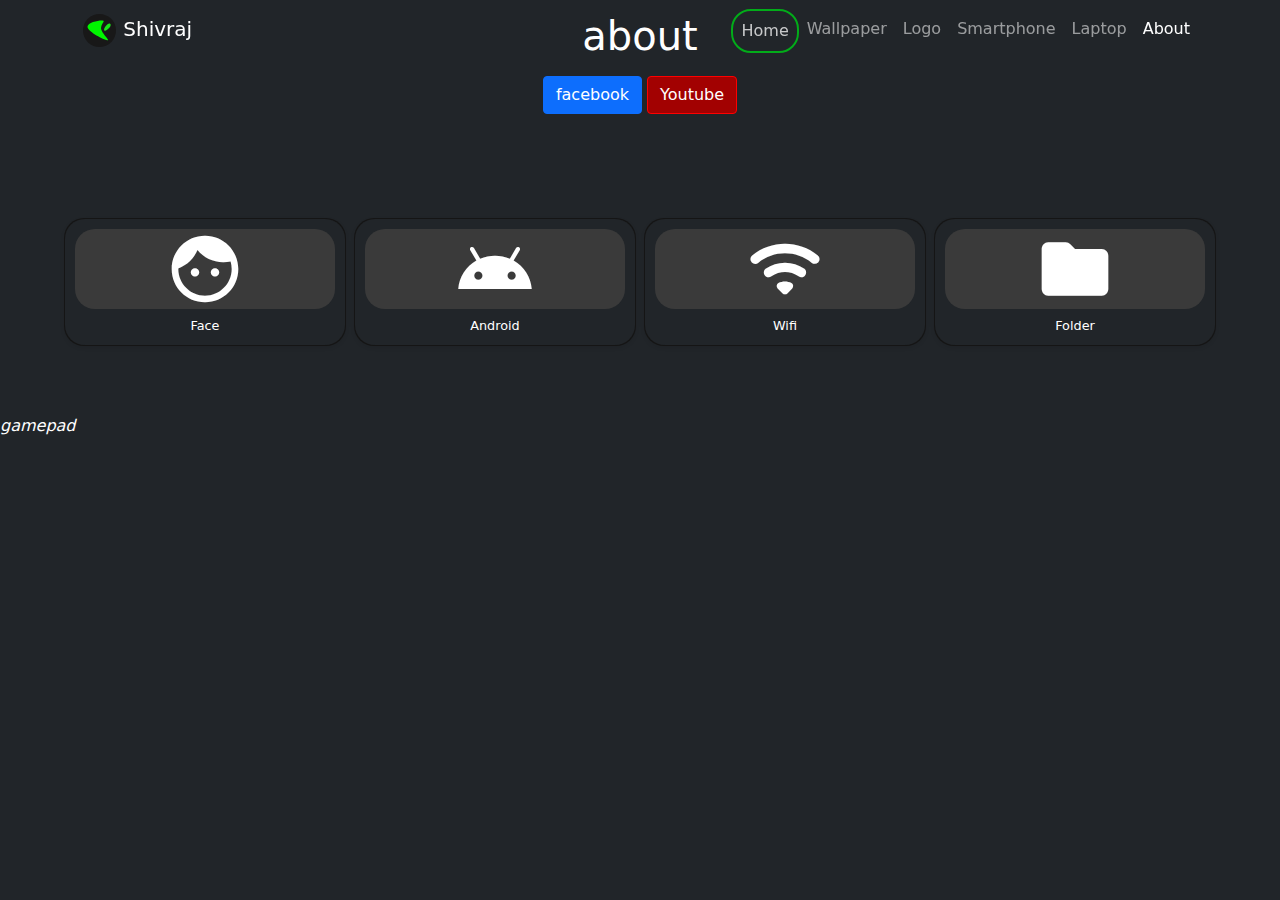
==== about.html @ e11d14c1 "Add files via upload" ====
<!DOCTYPE html>
<html lang="en">
<head>
    <meta charset="UTF-8">
    <meta name="viewport" content="width=device-width, initial-scale=1.0">
    <title>Shivpaper Home</title>
    <link rel="shortcut icon" href="iconfull.svg" type="image/x-icon">
<link rel="stylesheet" href="css/bootstrap.min.css">
<link rel="stylesheet" href="css/app.css">
</head>
<body>
  <nav class="navbar navbar-expand-sm navbar-dark fixed-top" aria-label="Eighth navbar example">
    <div class="container">
      <div class="navbar-brand" id="home">
        <img class="" width="35px" height="35px" src="iconfull.svg" alt="" >
        Shivraj</div>
      <button id="navbut" class="navbar-toggler" type="button" data-bs-toggle="collapse" data-bs-target="#navbarsExample07" aria-controls="navbarsExample07" aria-expanded="false" aria-label="Toggle navigation">
        <span class="navbar-toggler-icon"></span>
      </button>

      <div class="collapse navbar-collapse text-center" id="navbarsExample07">
        <ul class="navbar-nav me-auto mb-2 mb-lg-0">
          <li class="nav-item">
            <a class="nav-link" aria-current="page" href="index.html"><i></i>Home</a>
          </li>
          <li class="nav-item">
            <a class="nav-link" href="wallpaper.html"><i></i>Wallpaper</a>
          </li>
          <li class="nav-item">
            <a class="nav-link" href="logo.html"><i></i>Logo</a>
          </li>
          <li class="nav-item">
            <a class="nav-link" href="smartphone.html"><i></i>Smartphone</a>
          </li>
          <li class="nav-item">
            <a class="nav-link" href="laptop.html"><i></i>Laptop</a>
          </li>
          <li class="nav-item">
            <a class="nav-link active" aria-current="about" href="about.html"><i></i>About</a>
          </li>
        </ul>
      </div>
    </div>
  </nav>
<section class="cbody">
  <section class="py-2 text-center container bg-dark">
    <div class="row py-lg-1">
      <div class="col-lg-6 col-md-8 mx-auto">
        <h1 class="fw-light">about</h1>
        <p>
          <a href="#" class="btn btn-primary my-2">facebook</a>
          <a href="#" class="btn btn-secondary my-2">Youtube</a>
        </p>
      </div>
    </div>
  </section>
      <div class="album py-1 bg-dark">
          <div class="container-flex text-center">
            <div class="row row-cols-2 row-cols-sm-3 row-cols-md-4 g-2">

              <div class="col">
                <div class="card shadow-sm">
                  <a href="wallpaper.html" class="card-body nav-link bg-dark">
                    <div class="bd-placeholder-img card-img-top micon rem8" width="50%" height="50%">face</div>
                    <p class="card-text">Face</p>
                  </a>
                </div>
              </div>
              <div class="col">
                <div class="card shadow-sm">
                  <a href="logo.html" class="card-body nav-link bg-dark">
                    <div class="bd-placeholder-img card-img-top micon rem8" width="50%" height="50%">android</div>
                    <p class="card-text">Android</p>
                  </a>
                </div>
              </div>

              <div class="col">
                <div class="card shadow-sm">
                  <a href="smartphone.html" class="card-body nav-link bg-dark">
                    <div class="bd-placeholder-img card-img-top micon rem8" width="50%" height="50%">wifi</div>
                    <p class="card-text">Wifi</p>
                  </a>
                </div>
              </div>
              <div class="col">
                <div class="card shadow-sm">
                  <a href="laptop.html" class="card-body nav-link bg-dark">
                    <div class="bd-placeholder-img card-img-top micon rem8" width="50%" height="50%">folder</div>
                    <p class="card-text">Folder</p>
                  </a>
                </div>
              </div>

            </div>
          </div>
        </div>
      </section>
        <i id="nav">gamepad</i>
</body>
<script src="js/bootstrap.bundle.min.js"></script>
<script src="js/navitem.min.js"></script>
<script src="js/app.js"></script>
</html>
---- css/app.css ----
body{
    background-color: #212529;
}
* {
    color: white;
}
.navbar-collapse {
flex-grow: 0;
}
.py-5 {
padding-top: 1rem!important;
padding-bottom: 1rem!important;
}
.text-muted {
--bs-text-opacity: 1;
color: #0087ff!important;
}
.btn-secondary {
background-color: #a20101;
border-color: #ff0000;
}
.card-body, .shadow-sm, .rem8{
border-radius: 20px;
background: #181818;
}
p {
margin-top: 0px;
}
.container-flex {
margin: 5%;
}
.card-body {
padding: 10px 10px;
}
.row>* {
padding-right: calc(var(--bs-gutter-x) * .5);
padding-left: calc(var(--bs-gutter-x) * .5);
}
.card-text {
font-size: 80%;
}


/* fallback */
@font-face {
    font-family: 'icon';
    font-style: normal;
    font-weight: 400;
    src: url(IconsRound.woff2) format('woff2');
  }
  
  .micon {
    font-family: 'icon';
    font-weight: normal;
    font-style: normal;
    font-size: 24px;
    line-height: 1;
    letter-spacing: normal;
    text-transform: none;
    display: inline-block;
    white-space: nowrap;
    word-wrap: normal;
    direction: ltr;
    -webkit-font-feature-settings: 'liga';
    -webkit-font-smoothing: antialiased;
  }
  .rem8 {
      font-size: 5rem;
      background-color: rgb(58, 58, 58);
  }
  button:focus, a:focus {
      outline-style: none;
      border-color: rgb(2, 172, 25);
      border-radius: 20px;
      border-style:solid;
      border-width: 2px;
      box-sizing: border-box;
  }
  .py-2 {
    padding-bottom: 0;
}
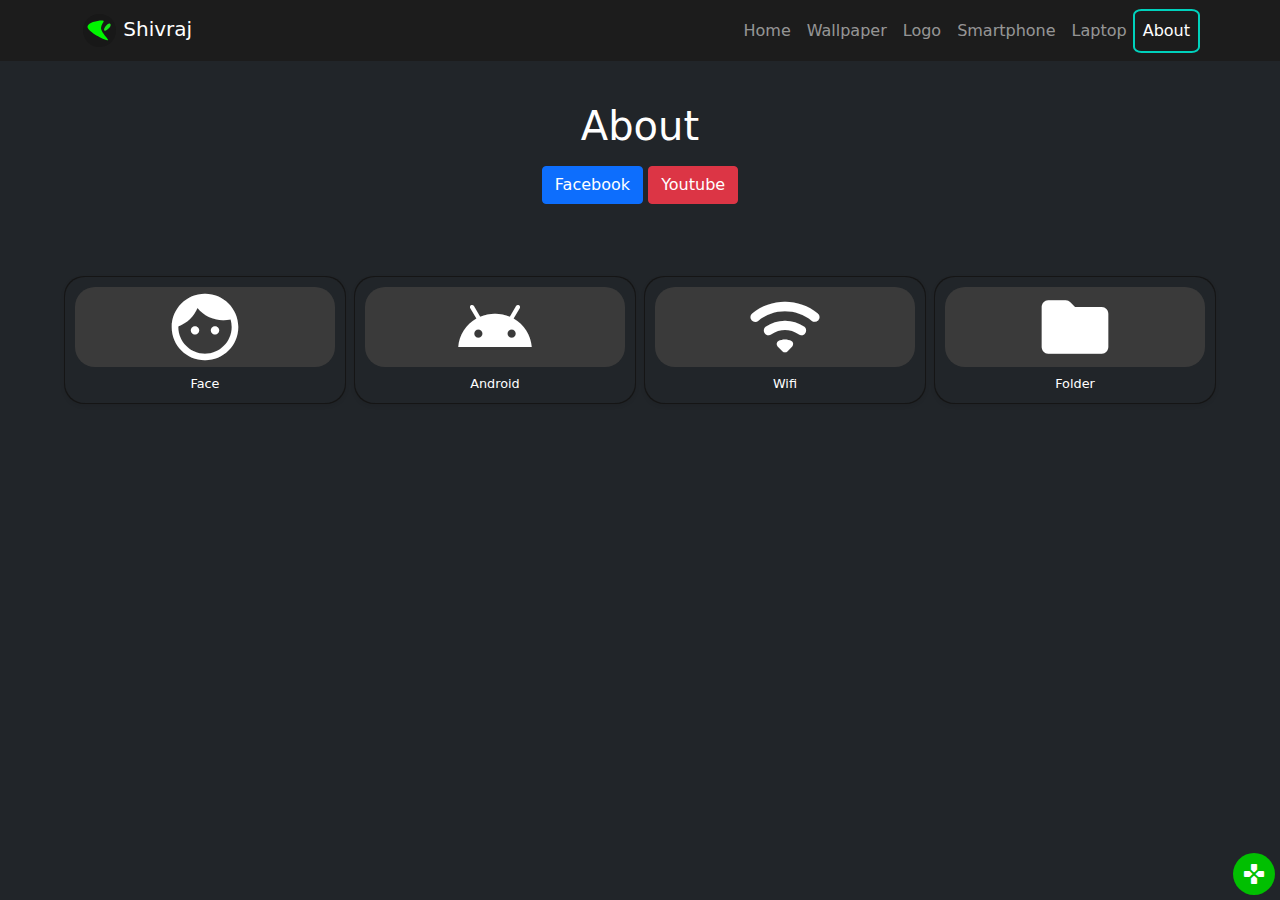
==== commit 252fa037: "Add files via upload" ====
--- a/about.html
+++ b/about.html
@@ -7,6 +7,8 @@
     <link rel="shortcut icon" href="iconfull.svg" type="image/x-icon">
 <link rel="stylesheet" href="css/bootstrap.min.css">
 <link rel="stylesheet" href="css/app.css">
+<link rel="manifest" href="/manifest.json">
+  <script src="/install.js"></script>
 </head>
 <body>
   <nav class="navbar navbar-expand-sm navbar-dark fixed-top" aria-label="Eighth navbar example">
@@ -49,7 +51,7 @@
         <h1 class="fw-light">about</h1>
         <p>
           <a href="#" class="btn btn-primary my-2">facebook</a>
-          <a href="#" class="btn btn-secondary my-2">Youtube</a>
+          <a href="#" class="btn btn-danger my-2">Youtube</a>
         </p>
       </div>
     </div>
--- a/css/app.css
+++ b/css/app.css
@@ -2,7 +2,8 @@
     background-color: #212529;
 }
 * {
-    color: white;
+    color: rgb(255, 255, 255);
+    text-transform: capitalize;
 }
 .navbar-collapse {
 flex-grow: 0;
@@ -49,7 +50,7 @@
     src: url(IconsRound.woff2) format('woff2');
   }
   
-  .micon {
+  .micon, i {
     font-family: 'icon';
     font-weight: normal;
     font-style: normal;
@@ -68,14 +69,39 @@
       font-size: 5rem;
       background-color: rgb(58, 58, 58);
   }
-  button:focus, a:focus {
-      outline-style: none;
-      border-color: rgb(2, 172, 25);
-      border-radius: 20px;
-      border-style:solid;
-      border-width: 2px;
-      box-sizing: border-box;
-  }
+  button:focus, a:focus, button:hover, a:hover {
+    outline-color: rgb(0, 209, 17);
+    outline-style: solid;
+    outline-width: 2px;
+}
   .py-2 {
     padding-bottom: 0;
+}
+nav {
+    background-color: rgb(28, 28, 28);
+}
+.active {
+    outline-color: rgb(0, 209, 188);
+    outline-style: solid;
+    outline-width: 2px;
+    border-radius: 10%;
+}
+#nav {
+    background-color: rgb(1, 191, 1);
+    box-sizing: border-box;
+    border-radius: 50%;
+    padding: 9px;
+    margin:-15px;
+    cursor: pointer;
+    position: fixed; bottom: 20px; right: 20px;
+
+}
+#home {
+    cursor: pointer;
+}
+.cbody {
+    margin-top: 90px;
+}
+.album {
+    margin-top: -2rem;
 }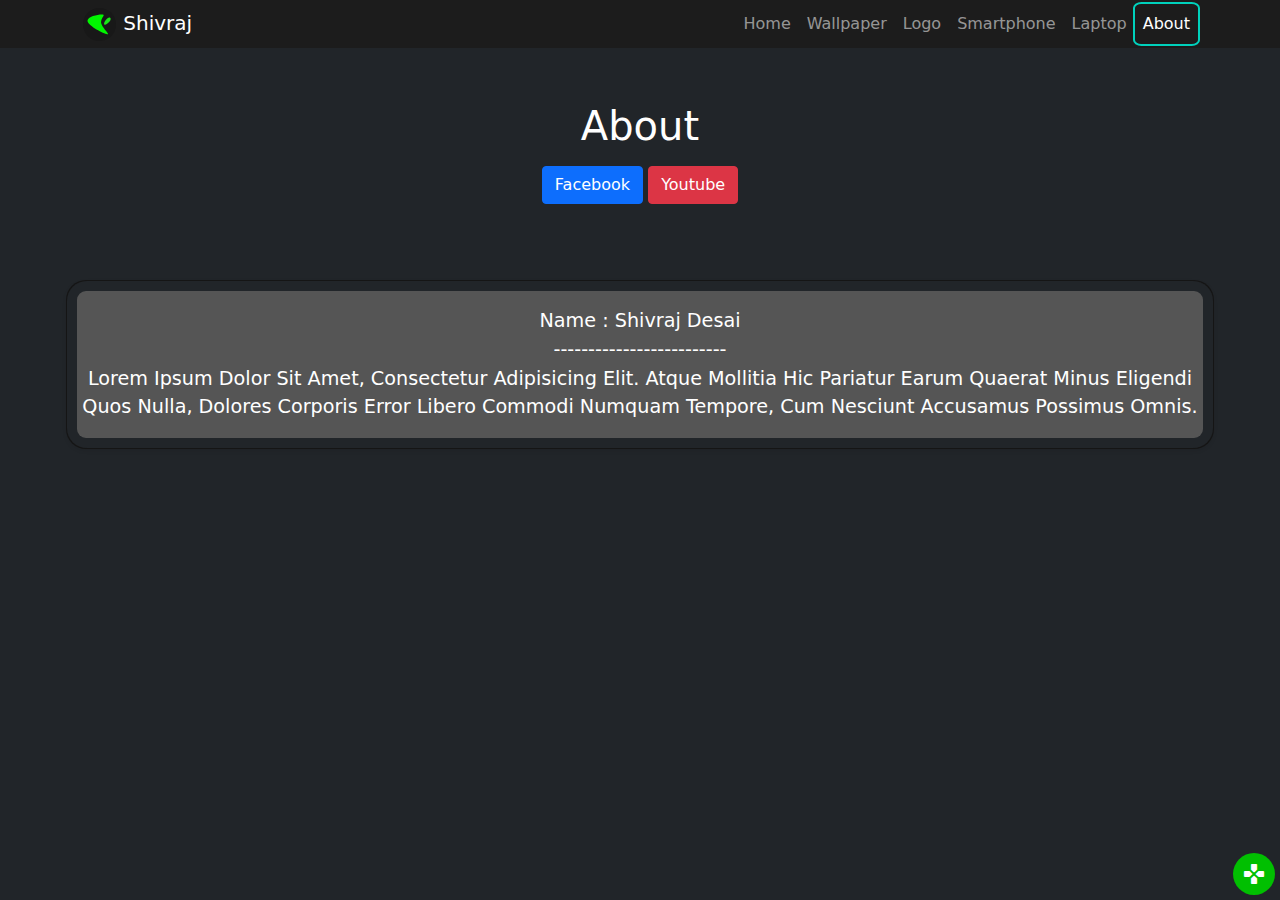
==== commit 399814b5: "Add files via upload" ====
--- a/about.html
+++ b/about.html
@@ -3,18 +3,21 @@
 <head>
     <meta charset="UTF-8">
     <meta name="viewport" content="width=device-width, initial-scale=1.0">
-    <title>Shivpaper Home</title>
-    <link rel="shortcut icon" href="iconfull.svg" type="image/x-icon">
+    <title>Shivpaper About</title>
+    <link rel="shortcut icon" href="icon.svg
+" type="image/x-icon">
 <link rel="stylesheet" href="css/bootstrap.min.css">
 <link rel="stylesheet" href="css/app.css">
-<link rel="manifest" href="/manifest.json">
-  <script src="/install.js"></script>
+<link rel="manifest" href="manifest.json">
+  <script src="install.js"></script>
+
 </head>
 <body>
   <nav class="navbar navbar-expand-sm navbar-dark fixed-top" aria-label="Eighth navbar example">
     <div class="container">
       <div class="navbar-brand" id="home">
-        <img class="" width="35px" height="35px" src="iconfull.svg" alt="" >
+        <img class="" width="35px" height="35px" src="icon.svg
+" alt="" >
         Shivraj</div>
       <button id="navbut" class="navbar-toggler" type="button" data-bs-toggle="collapse" data-bs-target="#navbarsExample07" aria-controls="navbarsExample07" aria-expanded="false" aria-label="Toggle navigation">
         <span class="navbar-toggler-icon"></span>
@@ -57,44 +60,19 @@
     </div>
   </section>
       <div class="album py-1 bg-dark">
-          <div class="container-flex text-center">
-            <div class="row row-cols-2 row-cols-sm-3 row-cols-md-4 g-2">
-
+          <div class="container-flex text-center row row-cols-1 row-cols-sm-1 row-cols-md-1 g-1">
               <div class="col">
                 <div class="card shadow-sm">
-                  <a href="wallpaper.html" class="card-body nav-link bg-dark">
-                    <div class="bd-placeholder-img card-img-top micon rem8" width="50%" height="50%">face</div>
-                    <p class="card-text">Face</p>
-                  </a>
+                  <div class="card-body nav-link bg-dark">
+                    <div class="bd-placeholder-img card-img-top color py-5" width="100%" height="100%">
+                      Name : Shivraj Desai <br>
+                       -------------------------<br>
+
+                      Lorem ipsum dolor sit amet, consectetur adipisicing elit. Atque mollitia hic pariatur earum quaerat minus eligendi quos nulla, dolores corporis error libero commodi numquam tempore, cum nesciunt accusamus possimus omnis.
+                    </div>
+                  </div>
                 </div>
               </div>
-              <div class="col">
-                <div class="card shadow-sm">
-                  <a href="logo.html" class="card-body nav-link bg-dark">
-                    <div class="bd-placeholder-img card-img-top micon rem8" width="50%" height="50%">android</div>
-                    <p class="card-text">Android</p>
-                  </a>
-                </div>
-              </div>
-
-              <div class="col">
-                <div class="card shadow-sm">
-                  <a href="smartphone.html" class="card-body nav-link bg-dark">
-                    <div class="bd-placeholder-img card-img-top micon rem8" width="50%" height="50%">wifi</div>
-                    <p class="card-text">Wifi</p>
-                  </a>
-                </div>
-              </div>
-              <div class="col">
-                <div class="card shadow-sm">
-                  <a href="laptop.html" class="card-body nav-link bg-dark">
-                    <div class="bd-placeholder-img card-img-top micon rem8" width="50%" height="50%">folder</div>
-                    <p class="card-text">Folder</p>
-                  </a>
-                </div>
-              </div>
-
-            </div>
           </div>
         </div>
       </section>
